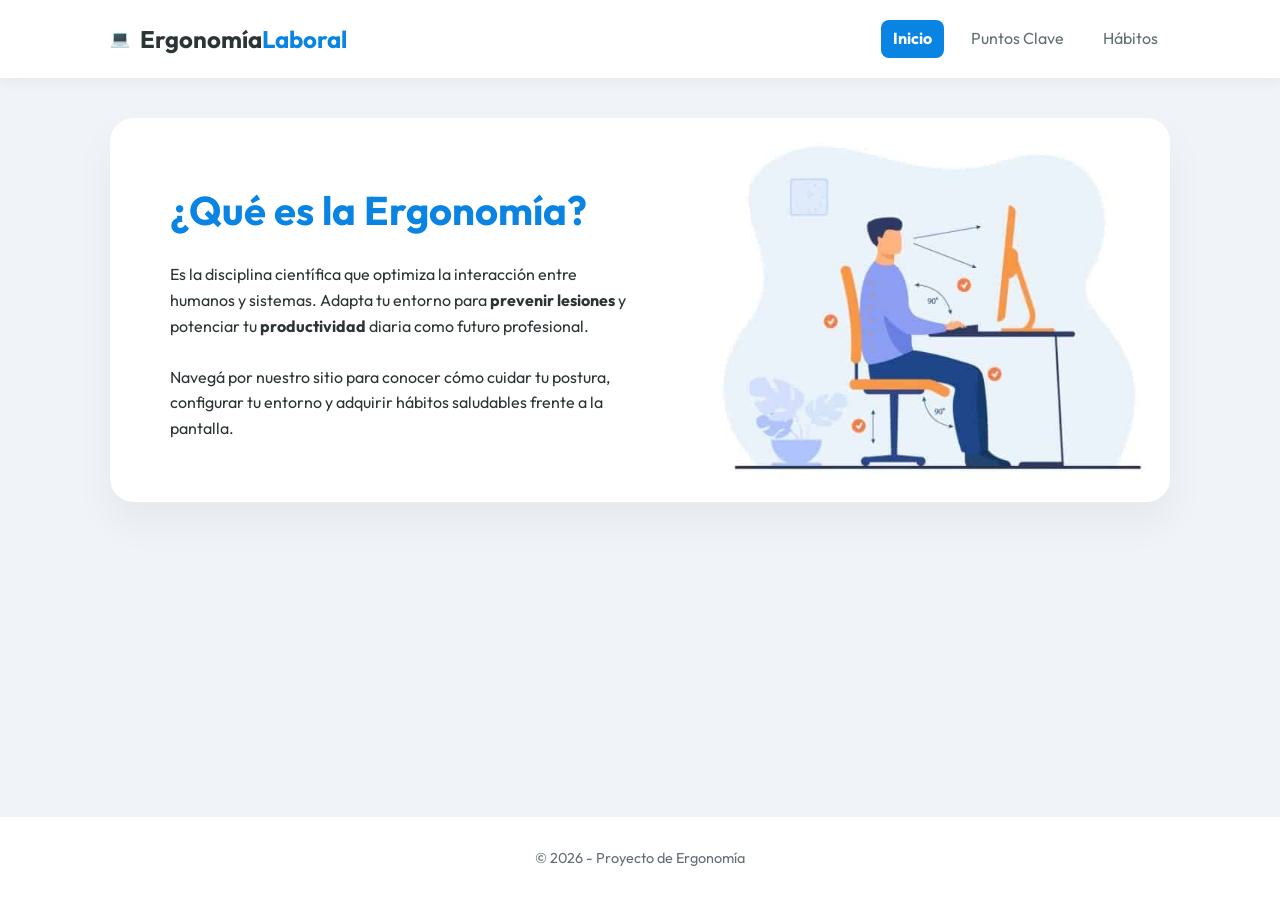
==== index.html @ 55f0629e "Add files via upload" ====
<!DOCTYPE html>
<html lang="es">
<head>
    <meta charset="UTF-8">
    <meta name="viewport" content="width=device-width, initial-scale=1.0">
    <title>Ergonomía Laboral | Inicio</title>
    <link href="https://fonts.googleapis.com/css2?family=Outfit:wght@300;400;700&display=swap" rel="stylesheet">
    <link rel="stylesheet" href="style.css">
</head>
<body>

    <!-- HEADER CON NAVEGACIÓN -->
    <header class="main-header">
        <div class="container">
            <div class="header-flex">
                <div class="logo">
                    <span class="icon">💻</span>
                    <h1>Ergonomía<span>Laboral</span></h1>
                </div>
                <!-- Menú de navegación para unir las páginas -->
                <nav class="nav-menu">
                    <a href="index.html" class="nav-link active">Inicio</a>
                    <a href="pilares.html" class="nav-link">Puntos Clave</a>
                    <a href="habitos.html" class="nav-link">Hábitos</a>
                </nav>
            </div>
        </div>
    </header>

    <main class="container">
        <!-- SECCIÓN HERO -->
        <section class="hero-card">
            <div class="hero-text">
                <h2>¿Qué es la Ergonomía?</h2>
                <p>Es la disciplina científica que optimiza la interacción entre humanos y sistemas. Adapta tu entorno para <strong>prevenir lesiones</strong> y potenciar tu <strong>productividad</strong> diaria como futuro profesional.</p>
                <br>
                <p>Navegá por nuestro sitio para conocer cómo cuidar tu postura, configurar tu entorno y adquirir hábitos saludables frente a la pantalla.</p>
            </div>
            <div class="hero-image">
                <img src="Instruction-for-correct-pose-during-office-work-768x512.jpg" alt="Ergonomía">
            </div>
        </section>
    </main>

    <footer class="main-footer">
        <p>&copy; 2026 - Proyecto de Ergonomía</p>
    </footer>

</body>
</html>
---- style.css ----
:root {
    --bg-body: #f0f4f8;
    --primary: #2d3436;
    --accent-blue: #0984e3;
    --accent-green: #00b894;
    --accent-orange: #e17055;
    --accent-purple: #6c5ce7;
    --white: #ffffff;
    --text-soft: #636e72;
}

* {
    margin: 0;
    padding: 0;
    box-sizing: border-box;
}

*, *::before, *::after {
    margin: 0;
    padding: 0;
    box-sizing: border-box;
}

body {
    font-family: 'Outfit', sans-serif;
    background-color: var(--bg-body);
    color: var(--primary);
    line-height: 1.6;
    display: flex;
    flex-direction: column;
    min-height: 100vh;
}

.container {
    max-width: 1100px;
    margin: 0 auto;
    padding: 0 20px;
}

.main-header {
    background: var(--white);
    padding: 20px 0;
    box-shadow: 0 4px 12px rgba(0,0,0,0.05);
    position: sticky;
    top: 0;
    z-index: 1000;
}

.header-flex {
    display: flex;
    justify-content: space-between;
    align-items: center;
    flex-wrap: wrap;
}

.logo {
    display: flex;
    align-items: center;
    gap: 10px;
}

.logo h1 {
    font-size: 1.5rem;
    font-weight: 700;
}

.logo h1 span { 
    color: var(--accent-blue); 
}

.tagline {
    font-size: 0.9rem;
    color: var(--text-soft);
    font-weight: 300;
}

.nav-menu {
    display: flex;
    gap: 15px;
}

.nav-link {
    text-decoration: none;
    color: var(--text-soft);
    font-weight: 400;
    font-size: 1rem;
    padding: 6px 12px;
    border-radius: 8px;
    transition: all 0.3s ease;
}

.nav-link:hover {
    color: var(--accent-blue);
    background-color: rgba(9, 132, 227, 0.05);
}

.nav-link.active {
    color: var(--white);
    background-color: var(--accent-blue);
    font-weight: 700;
}

.hero-card {
    display: flex;
    flex-wrap: wrap;
    background: var(--white);
    margin-top: 40px;
    border-radius: 24px;
    overflow: hidden;
    box-shadow: 0 20px 40px rgba(0,0,0,0.05);
}

.hero-text {
    flex: 1 1 500px;
    padding: 60px;
}

.hero-text h2 {
    font-size: 2.5rem;
    margin-bottom: 20px;
    color: var(--accent-blue);
}

.hero-image {
    flex: 1 1 400px;
    position: relative;
    background: #eef2f7;
    display: flex;
    align-items: center;
    justify-content: center;
}

.hero-image img { 
    width: 100%; 
    height: 100%; 
    object-fit: cover; 
}

.badge {
    position: absolute;
    top: 20px;
    right: 20px;
    background: var(--accent-green);
    color: white;
    padding: 8px 20px;
    border-radius: 50px;
    font-weight: bold;
    font-size: 0.85rem;
}

.section-title {
    margin: 50px 0 25px;
    display: flex;
    align-items: center;
    gap: 15px;
    font-size: 1.8rem;
}

.section-title span {
    background: var(--accent-blue);
    color: white;
    padding: 5px 12px;
    border-radius: 8px;
    font-weight: bold;
    font-size: 1.1rem;
}

.grid-layout {
    display: flex;
    flex-wrap: wrap;
    gap: 20px;
    margin-bottom: 40px;
}

.info-card {
    flex: 1 1 calc(25% - 20px);
    min-width: 240px;
    background: var(--white);
    padding: 40px 30px;
    border-radius: 20px;
    text-align: center;
    transition: transform 0.3s ease, box-shadow 0.3s ease;
    border-bottom: 6px solid #ddd;
    box-shadow: 0 10px 20px rgba(0,0,0,0.02);
}

.info-card:hover { 
    transform: translateY(-10px); 
    box-shadow: 0 15px 30px rgba(0,0,0,0.08);
}

.card-icon { 
    font-size: 3rem; 
    margin-bottom: 20px; 
}

.info-card h3 {
    margin-bottom: 12px;
    font-size: 1.3rem;
}

.info-card p {
    font-size: 0.95rem;
    color: var(--text-soft);
}

.silla { border-color: var(--accent-orange); }
.monitor { border-color: var(--accent-blue); }
.perifericos { border-color: var(--accent-purple); }
.luz { border-color: var(--accent-green); }

.safety-section {
    display: flex;
    flex-wrap: wrap;
    gap: 40px;
    margin: 40px 0;
    align-items: center;
}

.safety-content { 
    flex: 1 1 500px; 
}

.safety-content h3 {
    font-size: 1.8rem;
    margin-bottom: 15px;
}

.check-list { 
    list-style: none; 
    margin-top: 15px;
}

.check-list li {
    margin-bottom: 15px;
    display: flex;
    align-items: center;
    gap: 12px;
    font-size: 1.1rem;
}

.check-list span {
    color: var(--accent-green);
    font-weight: bold;
    font-size: 1.2rem;
}

.safety-visual {
    flex: 1 1 400px;
}

.safety-visual img {
    width: 100%;
    height: auto;
    border-radius: 24px;
    box-shadow: 0 10px 30px rgba(0,0,0,0.08);
}

.break-banner {
    background: linear-gradient(135deg, var(--accent-blue), var(--accent-purple));
    color: white;
    padding: 40px;
    border-radius: 24px;
    display: flex;
    align-items: center;
    gap: 30px;
    margin: 40px 0 60px;
    box-shadow: 0 15px 30px rgba(108, 92, 231, 0.2);
}

.break-icon { 
    font-size: 4rem; 
}

.break-text h3 {
    font-size: 1.6rem;
    margin-bottom: 8px;
}

.break-text p {
    font-size: 1.05rem;
    opacity: 0.9;
}

.main-footer {
    text-align: center;
    padding: 30px;
    background: var(--white);
    color: var(--text-soft);
    font-size: 0.9rem;
    margin-top: auto;
    border-top: 1px solid rgba(0,0,0,0.05);
}

@media (max-width: 768px) {
    .header-flex { 
        flex-direction: column;
        gap: 15px;
        text-align: center; 
    }

    .nav-menu {
        width: 100%;
        justify-content: center;
    }

    .hero-text { 
        padding: 30px 20px; 
    }
    
    .hero-text h2 { 
        font-size: 1.8rem; 
    }

    .break-banner {
        flex-direction: column;
        text-align: center;
        gap: 15px;
        padding: 30px;
    }

    .break-icon {
        font-size: 3rem;
    }
}
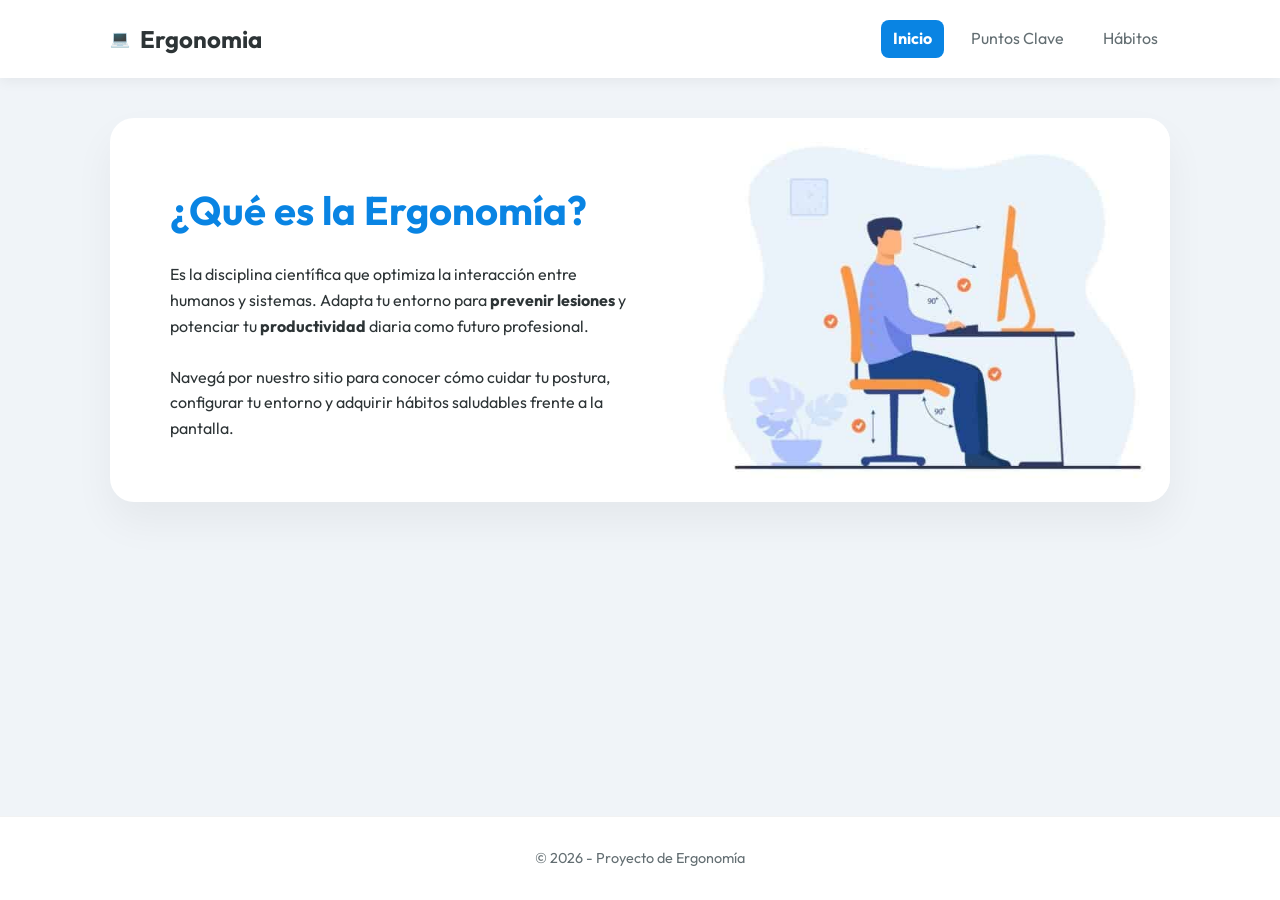
==== commit 977f6d57: "Fix HTML formatting and title spelling" ====
--- a/index.html
+++ b/index.html
@@ -3,7 +3,7 @@
 <head>
     <meta charset="UTF-8">
     <meta name="viewport" content="width=device-width, initial-scale=1.0">
-    <title>Ergonomía Laboral | Inicio</title>
+    <title>Ergonomia | Inicio</title>
     <link href="https://fonts.googleapis.com/css2?family=Outfit:wght@300;400;700&display=swap" rel="stylesheet">
     <link rel="stylesheet" href="style.css">
 </head>
@@ -15,7 +15,7 @@
             <div class="header-flex">
                 <div class="logo">
                     <span class="icon">💻</span>
-                    <h1>Ergonomía<span>Laboral</span></h1>
+                    <h1>Ergonomia</span></h1>
                 </div>
                 <!-- Menú de navegación para unir las páginas -->
                 <nav class="nav-menu">
@@ -47,4 +47,4 @@
     </footer>
 
 </body>
-</html>+</html>
